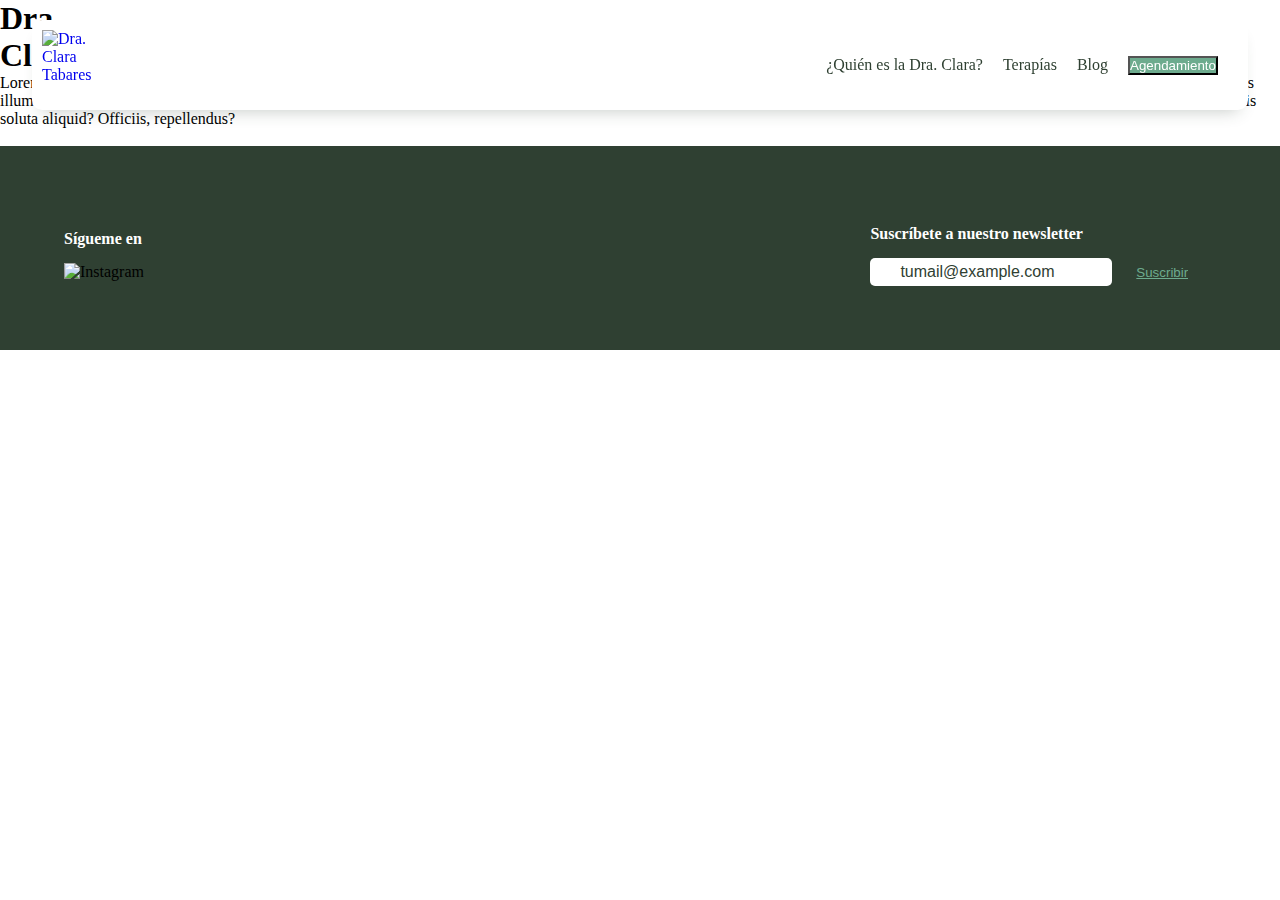
==== pages/bio.html @ 45ca8d67 "Versión con BS" ====
<!DOCTYPE html>
<html lang="es">

<head>
    <meta charset="UTF-8">
    <meta name="viewport" content="width=device-width, initial-scale=1.0">

    <!-- BS 4.6 inicia -->
    <link rel="stylesheet" href="https://cdn.jsdelivr.net/npm/bootstrap@4.6.2/dist/css/bootstrap.min.css"
        integrity="sha384-xOolHFLEh07PJGoPkLv1IbcEPTNtaed2xpHsD9ESMhqIYd0nLMwNLD69Npy4HI+N" crossorigin="anonymous">
    <!-- BS 4.6 fin -->

    <link rel="preconnect" href="https://fonts.googleapis.com">
    <link rel="preconnect" href="https://fonts.gstatic.com" crossorigin>
    <link
        href="https://fonts.googleapis.com/css2?family=Cormorant+Infant:ital,wght@0,300;0,400;0,500;0,600;0,700;1,300;1,500;1,600;1,700&display=swap"
        rel="stylesheet">

    <link rel="preconnect" href="https://fonts.googleapis.com">
    <link rel="preconnect" href="https://fonts.gstatic.com" crossorigin>
    <link
        href="https://fonts.googleapis.com/css2?family=Open+Sans:ital,wght@0,300;0,400;0,500;0,600;0,700;0,800;1,300;1,400;1,500;1,600;1,700;1,800&display=swap"
        rel="stylesheet">

    <link rel="stylesheet" href="../style.css">

    <link rel="stylesheet" href="../Styles/bio.css">


    <title>Dra. Clara Tabares</title>

</head>

<body>

    <div class="fondo">

        <!-- Header -->

        <header>
            <section class="contenedorNav">

                <div>
                    <a href="../index.html"><img src="../img/logoS.png" alt="Dra. Clara Tabares"></a>
                </div>


                <nav>
                    <ul>
                        <li><a href="../pages/bio.html">¿Quién es la Dra. Clara?</a></li>
                        <li><a href="../pages/terapias.html">Terapías</a></li>
                        <li><a href="../pages/blog.html">Blog</a></li>
                        <li><button type="button" class="btn btn-success btn-sm"><a href="#">Agendamiento</a></li>
                    </ul>
                </nav>
            </section>

        </header>

        <h1 class="namePage">Dra.<br />Clara Tabares</h1>


    </div>

    <!-- Main -->

    <main id="bio">

        <p>Lorem ipsum dolor sit amet consectetur adipisicing elit. Porro beatae expedita saepe consequuntur labore
            officia numquam quod doloribus quisquam vitae! Unde doloremque placeat laborum quos illum eum harum,
            minima
            molestias animi totam, nemo fuga eligendi, optio ratione culpa illo enim deserunt earum laboriosam vero.
            Sint fuga eius, hic ex, ea eaque ab eum, rerum possimus debitis soluta aliquid? Officiis, repellendus?
        </p>

        <div class="boxFloat">
            <img src="https://cdn.ethic.es/wp-content/uploads/2023/03/imagen.jpg" alt="">
        </div>


    </main>



    <!-- Footer -->

    <footer>
        <div id="redesSociales">
            <h4>Sígueme en</h4>
            <img src="../ico/instagram.svg" alt="Instagram">
        </div>
        <div class="newsletter">
            <form action="post">
                <h4>Suscríbete a nuestro newsletter</h4>
                <div>
                    <input class="email" type="email" placeholder="tumail@example.com">
                    <input class="botonNewsletter" type="submit" value="Suscribir">
                </div>
            </form>
        </div>
    </footer>

    <!-- BS 4.6 inicia -->
    <script src="https://cdn.jsdelivr.net/npm/jquery@3.5.1/dist/jquery.slim.min.js"
        integrity="sha384-DfXdz2htPH0lsSSs5nCTpuj/zy4C+OGpamoFVy38MVBnE+IbbVYUew+OrCXaRkfj"
        crossorigin="anonymous"></script>
    <script src="https://cdn.jsdelivr.net/npm/popper.js@1.16.1/dist/umd/popper.min.js"
        integrity="sha384-9/reFTGAW83EW2RDu2S0VKaIzap3H66lZH81PoYlFhbGU+6BZp6G7niu735Sk7lN"
        crossorigin="anonymous"></script>
    <script src="https://cdn.jsdelivr.net/npm/bootstrap@4.6.2/dist/js/bootstrap.min.js"
        integrity="sha384-+sLIOodYLS7CIrQpBjl+C7nPvqq+FbNUBDunl/OZv93DB7Ln/533i8e/mZXLi/P+"
        crossorigin="anonymous"></script>
    <!-- BS 4.6 fin -->

</body>

</html>
---- style.css ----
/* @import url('https://fonts.googleapis.com/css2?family=Cormorant+Infant:ital,wght@0,300;0,400;0,500;0,600;0,700;1,300;1,500;1,600;1,700&display=swap');

/* font-family: 'Cormorant Infant', serif; */


/* @import url('https://fonts.googleapis.com/css2?family=Open+Sans:ital,wght@0,300;0,400;0,500;0,600;0,700;0,800;1,300;1,400;1,500;1,600;1,700;1,800&display=swap');

/* font-family: 'Open Sans', sans-serif; */

/* 
@font-face {
    font-family: cormorant;
    src: url(fonts/cormorant/CormorantInfant-Bold.ttf);
    src: url(fonts/cormorant/CormorantInfant-Light.ttf);
    src: url(fonts/cormorant/CormorantInfant-Medium.ttf);
    src: url(fonts/cormorant/CormorantInfant-Regular.ttf);
    src: url(fonts/cormorant/CormorantInfant-SemiBold.ttf);
}

@font-face {
    font-family: opensans;
    src: url(fonts/Opensans/OpenSans-Bold.ttf);
    src: url(fonts/Opensans/OpenSans-ExtraBold.ttf);
    src: url(fonts/Opensans/OpenSans-Light.ttf);
    src: url(fonts/Opensans/OpenSans-Medium.ttf);
    src: url(fonts/Opensans/OpenSans-SemiBold.ttf);
    src: url(fonts/Opensans/OpenSans-Regular.ttf);
} */

/* Generales */
* {
    padding: 0;
    margin: 0;
    box-sizing: border-box;
}

body {
    background-image: url(img/background.jpg);
    background-size: contain;
    background-repeat: no-repeat;
}


/* .botones {
    width: 250px;
    height: auto;
    border-radius: 10px;
    padding: 15px;
    display: block;
    
    color: white;
    text-decoration: none;
    margin-top: 10%;
    text-align: center;
} */

button {
    background-color: #6DAB8E !important;
    text-decoration: none !important;
}

button:hover {
    background-color: #57846C !important;
}

button a {
    color: white !important;
}

button a:hover {
    color: white !important;
}

a,
a:hover {
    text-decoration: none;
}


/* Header */

header {
    /* background-color:red; */
    width: 100%;
    position: fixed;
    top: 20px;
    z-index: 2;

}

.contenedorNav {
    height: 10vh;
    width: 95%;
    margin: auto;

    padding: 10px;
    display: flex;
    justify-content: space-between;
    align-items: center;
    background-color: rgb(255, 255, 255, 1);
    box-shadow: 0 10px 16px -10px rgba(47, 64, 50, 0.3);
    border-radius: 10px;
}

header div {
    height: 100%;
    width: 45px;
    overflow: hidden;
    /* background-color: #2F4032; */
}

header div img {
    height: 100%;
}


nav {
    height: auto;
    font-size: 16px;
    /* background-color: yellow; */
}

nav ul {
    display: flex;
    align-items: center;
    margin: 0;
}

nav li {
    list-style: none;
    margin-right: 20px;
}

nav a {
    color: #2F4032;
}

nav a:hover {
    color: #57846C;
}

/* Footer */


footer {
    padding: 5%;
    background-color: #2F4032;
    height: auto;
    display: flex;
    justify-content: space-between;
}

#redesSociales {
    /* background: slateblue; */
    width: 10%;
    height: auto;
    align-self: center;
}

#redesSociales img {
    width: 20%;
}

.newsletter {
    /* background: slateblue; */
    width: 30%;
    display: flex;
    align-items: center;
}

form {
    width: 100%;
}

footer h4 {
    padding: 15px 0;
    color: white;
}

.email {
    background-color: white;
    color: #2F4032;
    border: none;
    height: auto;
    width: 70%;
    padding: 5px 0 5px 30px;
    border-radius: 5px;
    font-size: 16px;

}

.email::placeholder {
    color: #2F4032;
}

.botonNewsletter {
    background-color: transparent;
    border: none;
    margin-left: 20px;
    color: #6DAB8E;
    text-decoration: underline;
}


/* Media queries */

@media only screen and (max-width:530px) {
    /* Header */

    .contenedorNav {
        background-color: rgb(255, 255, 255);
        height: auto;
        width: auto;
        position: fixed;
        right: 20px;
    }

    header div {
        width: 40px;
        height: 40px;
    }

    nav {
        display: none;
    }

}

@media only screen and (min-width:531px) {
    header div {
        width: 40px;
        height: 100%;
    }
}

@media only screen and (min-width:1024px) {
    header div {
        width: 60px;
        height: 100%;
    }
}

@media only screen and (min-width:1440px) {
    header div {
        width: 70px;
        height: 100%;
    }
}
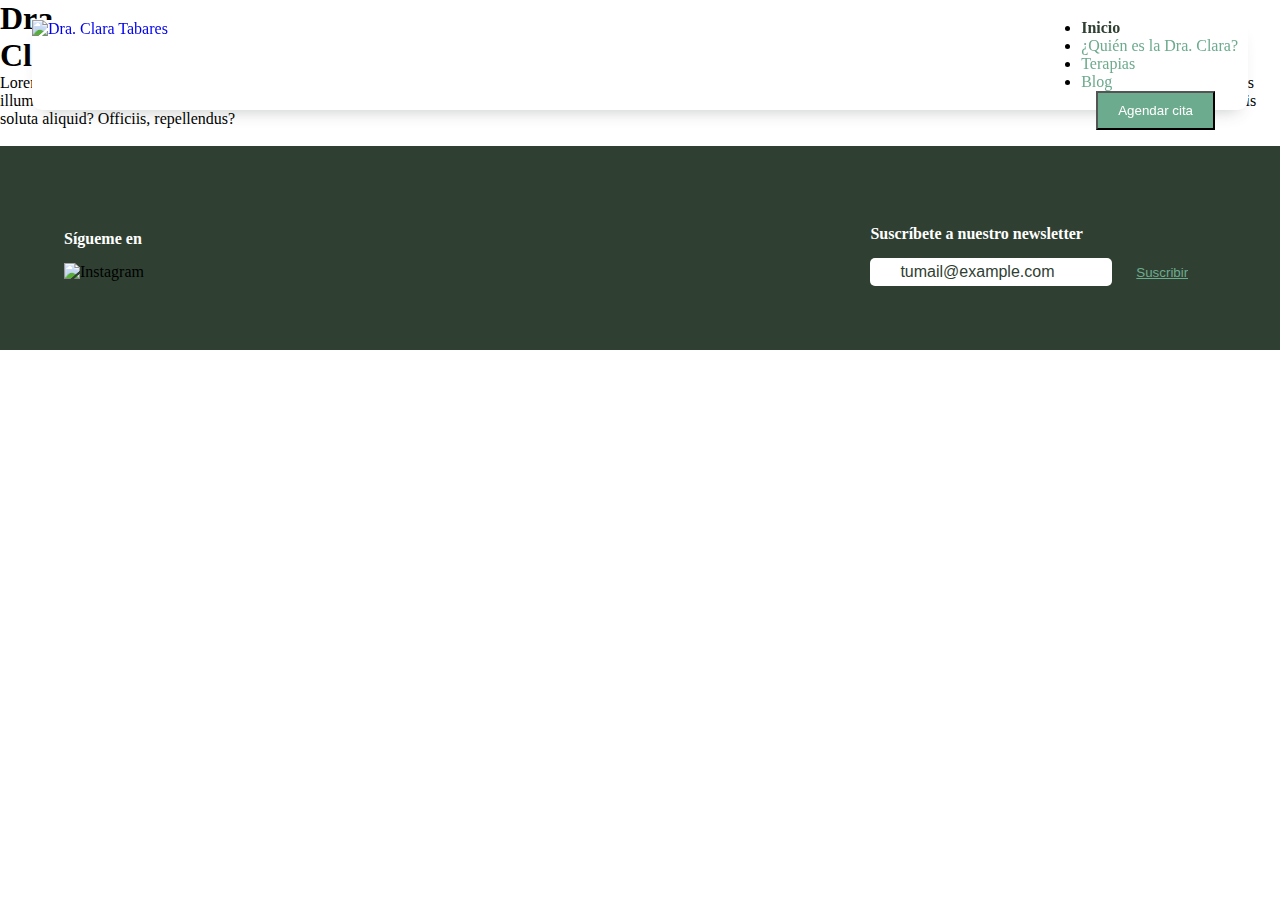
==== commit 89e8e177: "Menú responsivo BS implementado" ====
--- a/pages/bio.html
+++ b/pages/bio.html
@@ -9,6 +9,10 @@
     <link rel="stylesheet" href="https://cdn.jsdelivr.net/npm/bootstrap@4.6.2/dist/css/bootstrap.min.css"
         integrity="sha384-xOolHFLEh07PJGoPkLv1IbcEPTNtaed2xpHsD9ESMhqIYd0nLMwNLD69Npy4HI+N" crossorigin="anonymous">
     <!-- BS 4.6 fin -->
+
+    <!-- íconos de BS -->
+    <link rel="stylesheet" href="https://cdn.jsdelivr.net/npm/bootstrap-icons@1.11.1/font/bootstrap-icons.css">
+    <!-- Fin íconos de BS -->
 
     <link rel="preconnect" href="https://fonts.googleapis.com">
     <link rel="preconnect" href="https://fonts.gstatic.com" crossorigin>
@@ -24,7 +28,7 @@
 
     <link rel="stylesheet" href="../style.css">
 
-    <link rel="stylesheet" href="../Styles/bio.css">
+    <link rel="stylesheet" href="../styles/bio.css">
 
 
     <title>Dra. Clara Tabares</title>
@@ -38,10 +42,10 @@
         <!-- Header -->
 
         <header>
-            <section class="contenedorNav">
+            <!-- <section class="contenedorNav">
 
                 <div>
-                    <a href="../index.html"><img src="../img/logoS.png" alt="Dra. Clara Tabares"></a>
+                    <a href="../index.html"><img src="../img/isotipo.png" alt="Dra. Clara Tabares"></a>
                 </div>
 
 
@@ -52,8 +56,52 @@
                         <li><a href="../pages/blog.html">Blog</a></li>
                         <li><button type="button" class="btn btn-success btn-sm"><a href="#">Agendamiento</a></li>
                     </ul>
+                </nav> -->
+
+            <section class="contenedorNav">
+
+                <nav class="navBS navbar navbar-expand-lg navbar-light bg-light">
+                    <div class="logoMenu">
+                        <a class="navbar-brand" href="../index.html"><img src="../img/isotipo.png"
+                                alt="Dra. Clara Tabares"></a>
+
+                    </div>
+
+
+                    <div class="navbarColapsado">
+                        <button class="navbar-toggler" type="button" data-toggle="collapse"
+                            data-target="#navbarTogglerDemo02" aria-controls="navbarTogglerDemo02" aria-expanded="false"
+                            aria-label="Toggle navigation">
+
+                            <i class="bi bi-list"></i>
+                        </button>
+
+                        <div class="collapse navbar-collapse" id="navbarTogglerDemo02">
+                            <ul class="navbar-nav mr-auto mt-2 mt-lg-0">
+                                <li class="nav-item">
+                                    <a class="nav-link active" href="../index.html">Inicio</a>
+                                </li>
+                                <li class="nav-item">
+                                    <a class="nav-link" href="../pages/bio.html">¿Quién es la Dra. Clara?
+                                    </a>
+                                </li>
+                                <li class="nav-item">
+                                    <a class="nav-link" href="../pages/terapias.html">Terapias</a>
+                                </li>
+                                <li class="nav-item">
+                                    <a class="nav-link" href="../pages/blog.html">Blog</a>
+                                </li>
+                                <button type="button" class="btn btn-success btn-sm btnAgendarCitaMenu"><a
+                                        href="#">Agendar cita</a>
+                            </ul>
+                        </div>
+
+                    </div>
                 </nav>
+
             </section>
+
+
 
         </header>
 
--- a/style.css
+++ b/style.css
@@ -1,248 +1,188 @@
-/* @import url('https://fonts.googleapis.com/css2?family=Cormorant+Infant:ital,wght@0,300;0,400;0,500;0,600;0,700;1,300;1,500;1,600;1,700&display=swap');
-
-/* font-family: 'Cormorant Infant', serif; */
-
-
-/* @import url('https://fonts.googleapis.com/css2?family=Open+Sans:ital,wght@0,300;0,400;0,500;0,600;0,700;0,800;1,300;1,400;1,500;1,600;1,700;1,800&display=swap');
-
-/* font-family: 'Open Sans', sans-serif; */
-
-/* 
-@font-face {
-    font-family: cormorant;
-    src: url(fonts/cormorant/CormorantInfant-Bold.ttf);
-    src: url(fonts/cormorant/CormorantInfant-Light.ttf);
-    src: url(fonts/cormorant/CormorantInfant-Medium.ttf);
-    src: url(fonts/cormorant/CormorantInfant-Regular.ttf);
-    src: url(fonts/cormorant/CormorantInfant-SemiBold.ttf);
-}
-
-@font-face {
-    font-family: opensans;
-    src: url(fonts/Opensans/OpenSans-Bold.ttf);
-    src: url(fonts/Opensans/OpenSans-ExtraBold.ttf);
-    src: url(fonts/Opensans/OpenSans-Light.ttf);
-    src: url(fonts/Opensans/OpenSans-Medium.ttf);
-    src: url(fonts/Opensans/OpenSans-SemiBold.ttf);
-    src: url(fonts/Opensans/OpenSans-Regular.ttf);
-} */
-
-/* Generales */
 * {
-    padding: 0;
-    margin: 0;
-    box-sizing: border-box;
+  padding: 0;
+  margin: 0;
+  box-sizing: border-box;
 }
 
 body {
-    background-image: url(img/background.jpg);
-    background-size: contain;
-    background-repeat: no-repeat;
+  background-image: url(img/background.jpg);
+  background-size: contain;
+  background-repeat: no-repeat;
 }
 
-
-/* .botones {
-    width: 250px;
-    height: auto;
-    border-radius: 10px;
-    padding: 15px;
-    display: block;
-    
-    color: white;
-    text-decoration: none;
-    margin-top: 10%;
-    text-align: center;
-} */
-
 button {
-    background-color: #6DAB8E !important;
-    text-decoration: none !important;
+  background-color: #6DAB8E !important;
+  text-decoration: none !important;
+}
+button:hover {
+  background-color: #57846C !important;
+}
+button a {
+  color: white !important;
 }
 
-button:hover {
-    background-color: #57846C !important;
+a {
+  text-decoration: none;
+}
+a:hover {
+  text-decoration: none;
 }
 
-button a {
-    color: white !important;
+header {
+  width: 100%;
+  position: fixed;
+  top: 20px;
+  z-index: 2;
+}
+header .contenedorNav {
+  height: 10vh;
+  width: 95%;
+  margin: auto;
+  background-color: white;
+  box-shadow: 0 10px 16px -10px rgba(47, 64, 50, 0.3);
+  border-radius: 10px;
+}
+header .contenedorNav .navBS {
+  background-color: transparent !important;
+  display: flex !important;
+  align-items: center !important;
+  justify-content: space-between !important;
+  height: 100%;
+}
+header .contenedorNav .navBS div.navbarColapsado button.navbar-toggler {
+  background-color: transparent !important;
+  border: none;
+}
+header .contenedorNav .navBS div.navbarColapsado button.navbar-toggler i {
+  color: white;
+}
+header .contenedorNav .navBS .logoMenu {
+  height: 100%;
+}
+header .contenedorNav .navBS .logoMenu a {
+  padding: 0;
+  margin: 0;
+  height: 100%;
+}
+header .contenedorNav .navBS .logoMenu img {
+  height: 100%;
+  width: 100%;
+}
+header .contenedorNav .navBS li {
+  margin: 0 10px;
+}
+header .contenedorNav .navBS li a {
+  color: #6DAB8E !important;
+}
+header .contenedorNav .navBS li a:hover {
+  color: #57846C !important;
+}
+header .contenedorNav .navBS li .active {
+  font-weight: 800;
+  color: #2F4032 !important;
+}
+header .contenedorNav .navBS .btnAgendarCitaMenu {
+  margin-left: 25px;
+  padding: 10px 20px;
 }
 
-button a:hover {
-    color: white !important;
+footer {
+  padding: 5%;
+  background-color: #2F4032;
+  height: auto;
+  display: flex;
+  justify-content: space-between;
+}
+footer h4 {
+  padding: 15px 0;
+  color: white;
+}
+footer #redesSociales {
+  width: 10%;
+  height: auto;
+  align-self: center;
+}
+footer #redesSociales img {
+  width: 20%;
+}
+footer .newsletter {
+  width: 30%;
+  display: flex;
+  align-items: center;
+}
+footer .newsletter form {
+  width: 100%;
+}
+footer .newsletter form .email {
+  background-color: white;
+  color: #2F4032;
+  border: none;
+  height: auto;
+  width: 70%;
+  padding: 5px 0 5px 30px;
+  border-radius: 5px;
+  font-size: 16px;
+}
+footer .newsletter form .email::-moz-placeholder {
+  color: #2F4032;
+}
+footer .newsletter form .email::placeholder {
+  color: #2F4032;
+}
+footer .newsletter form .botonNewsletter {
+  background-color: transparent;
+  border: none;
+  margin-left: 20px;
+  color: #6DAB8E;
+  text-decoration: underline;
 }
 
-a,
-a:hover {
-    text-decoration: none;
-}
-
-
-/* Header */
-
-header {
-    /* background-color:red; */
-    width: 100%;
+@media only screen and (max-width: 991px) {
+  header {
+    height: auto;
+  }
+  header .contenedorNav {
+    width: -moz-fit-content;
+    width: fit-content;
+    height: auto;
+    margin: 0;
     position: fixed;
-    top: 20px;
-    z-index: 2;
-
-}
-
-.contenedorNav {
-    height: 10vh;
-    width: 95%;
-    margin: auto;
-
-    padding: 10px;
+    right: 20px;
+    background-color: #6DAB8E !important;
+  }
+  header .contenedorNav .navBS {
+    padding: 0;
+    justify-content: end;
+  }
+  header .contenedorNav .navBS .logoMenu {
+    display: none;
+  }
+  header .contenedorNav .navBS .navbarColapsado {
     display: flex;
-    justify-content: space-between;
-    align-items: center;
-    background-color: rgb(255, 255, 255, 1);
-    box-shadow: 0 10px 16px -10px rgba(47, 64, 50, 0.3);
-    border-radius: 10px;
-}
-
-header div {
-    height: 100%;
-    width: 45px;
-    overflow: hidden;
-    /* background-color: #2F4032; */
-}
-
-header div img {
-    height: 100%;
-}
-
-
-nav {
-    height: auto;
-    font-size: 16px;
-    /* background-color: yellow; */
-}
-
-nav ul {
-    display: flex;
-    align-items: center;
-    margin: 0;
-}
-
-nav li {
-    list-style: none;
-    margin-right: 20px;
-}
-
-nav a {
-    color: #2F4032;
-}
-
-nav a:hover {
-    color: #57846C;
-}
-
-/* Footer */
-
-
-footer {
-    padding: 5%;
-    background-color: #2F4032;
-    height: auto;
-    display: flex;
-    justify-content: space-between;
-}
-
-#redesSociales {
-    /* background: slateblue; */
-    width: 10%;
-    height: auto;
-    align-self: center;
-}
-
-#redesSociales img {
-    width: 20%;
-}
-
-.newsletter {
-    /* background: slateblue; */
-    width: 30%;
-    display: flex;
-    align-items: center;
-}
-
-form {
-    width: 100%;
-}
-
-footer h4 {
-    padding: 15px 0;
-    color: white;
-}
-
-.email {
-    background-color: white;
-    color: #2F4032;
-    border: none;
-    height: auto;
-    width: 70%;
-    padding: 5px 0 5px 30px;
-    border-radius: 5px;
-    font-size: 16px;
-
-}
-
-.email::placeholder {
-    color: #2F4032;
-}
-
-.botonNewsletter {
-    background-color: transparent;
-    border: none;
-    margin-left: 20px;
-    color: #6DAB8E;
-    text-decoration: underline;
-}
-
-
-/* Media queries */
-
-@media only screen and (max-width:530px) {
-    /* Header */
-
-    .contenedorNav {
-        background-color: rgb(255, 255, 255);
-        height: auto;
-        width: auto;
-        position: fixed;
-        right: 20px;
-    }
-
-    header div {
-        width: 40px;
-        height: 40px;
-    }
-
-    nav {
-        display: none;
-    }
-
-}
-
-@media only screen and (min-width:531px) {
-    header div {
-        width: 40px;
-        height: 100%;
-    }
-}
-
-@media only screen and (min-width:1024px) {
-    header div {
-        width: 60px;
-        height: 100%;
-    }
-}
-
-@media only screen and (min-width:1440px) {
-    header div {
-        width: 70px;
-        height: 100%;
-    }
-}+    flex-direction: column;
+    align-items: end;
+  }
+  header .contenedorNav .navBS .navbarColapsado i {
+    font-size: xx-large;
+    text-align: end;
+  }
+  header .contenedorNav .navBS .navbarColapsado div ul {
+    text-align: right;
+    padding: 5px 20px 10px 20px;
+  }
+  header .contenedorNav .navBS .navbarColapsado div ul li a {
+    color: white !important;
+  }
+  header .contenedorNav .navBS .navbarColapsado div ul li .active {
+    font-weight: 800;
+    color: white !important;
+  }
+  header .contenedorNav .navBS .navbarColapsado div ul .btnAgendarCitaMenu {
+    background-color: white !important;
+    margin: 10px 0;
+    padding: 10px 0;
+  }
+  header .contenedorNav .navBS .navbarColapsado div ul .btnAgendarCitaMenu a {
+    color: #57846C !important;
+  }
+}/*# sourceMappingURL=style.css.map */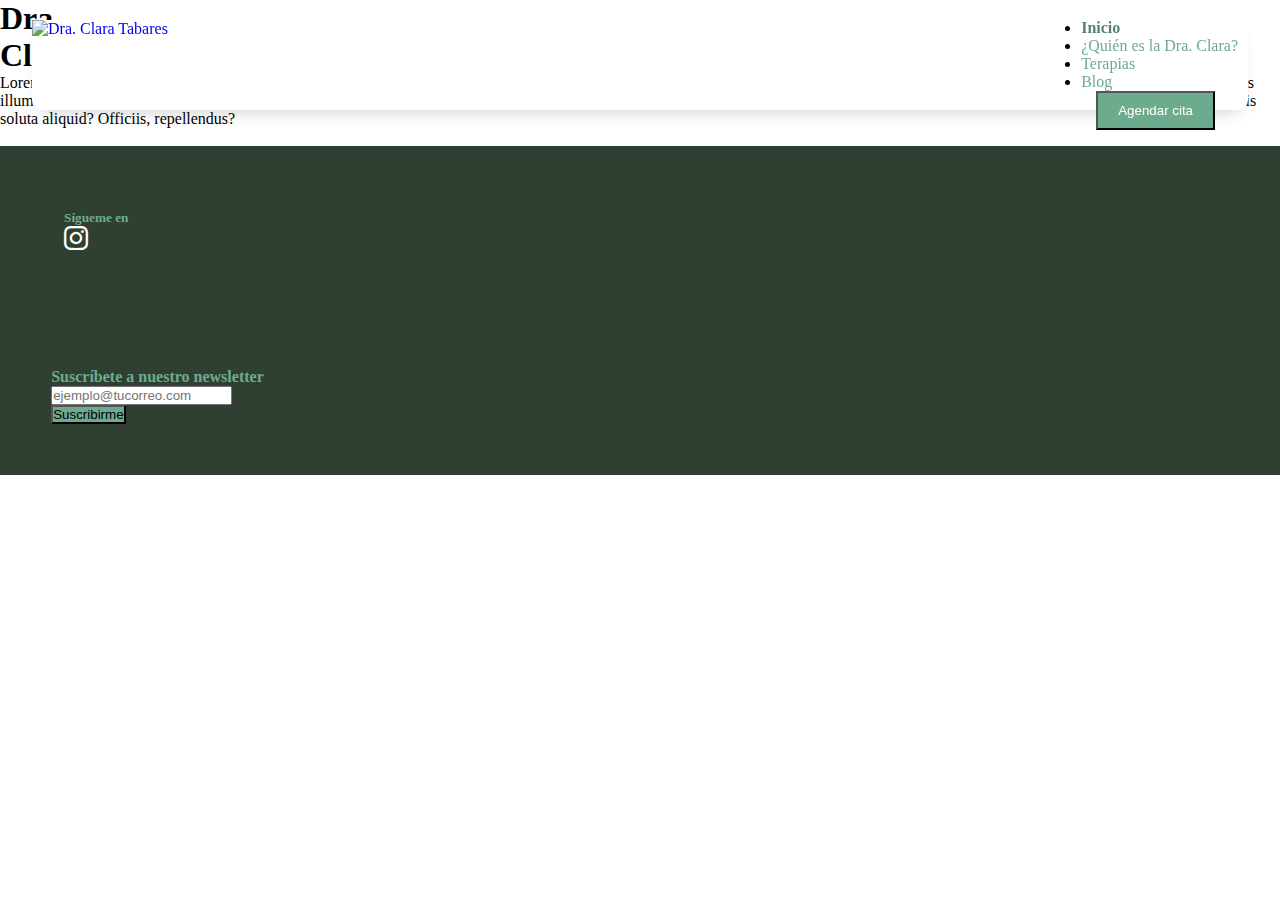
==== commit 688a7cbb: "Home optimizado" ====
--- a/pages/bio.html
+++ b/pages/bio.html
@@ -133,18 +133,28 @@
     <!-- Footer -->
 
     <footer>
-        <div id="redesSociales">
-            <h4>Sígueme en</h4>
-            <img src="../ico/instagram.svg" alt="Instagram">
-        </div>
-        <div class="newsletter">
-            <form action="post">
-                <h4>Suscríbete a nuestro newsletter</h4>
-                <div>
-                    <input class="email" type="email" placeholder="tumail@example.com">
-                    <input class="botonNewsletter" type="submit" value="Suscribir">
+
+        <div class="contenedorFooter container-fluid">
+            <div class="row">
+                <div class="rrss col-6">
+                    <h5>Sígueme en</h5>
+                    <a href="https://www.instagram.com/draclaratabares/" target="_blank">
+                        <i class="bi bi-instagram"></i></a>
                 </div>
-            </form>
+
+                <div class="news col-6">
+                    <h4>Suscríbete a nuestro newsletter</h4>
+                    <form action="post">
+                    <div class="input-group mb-3">
+                        <input type="email" class="form-control" placeholder="ejemplo@tucorreo.com"
+                            aria-label="Recipient's username" aria-describedby="button-addon2">
+                        <div class="input-group-append">
+                            <button class="btn btn-outline-secondary" type="button" id="button-addon2">Suscribirme</button>
+                        </div>
+                    </div>
+                    </form>
+                </div>
+            </div>
         </div>
     </footer>
 
--- a/style.css
+++ b/style.css
@@ -22,10 +22,18 @@
 }
 
 a {
-  text-decoration: none;
+  text-decoration: none !important;
 }
 a:hover {
-  text-decoration: none;
+  text-decoration: none !important;
+}
+
+.botones {
+  width: 200px !important;
+}
+
+span {
+  font-weight: 900;
 }
 
 header {
@@ -79,62 +87,34 @@
 }
 header .contenedorNav .navBS li .active {
   font-weight: 800;
-  color: #2F4032 !important;
+  color: #57846C !important;
 }
 header .contenedorNav .navBS .btnAgendarCitaMenu {
   margin-left: 25px;
   padding: 10px 20px;
 }
 
-footer {
+.contenedorFooter {
+  background-color: #2F4032 !important;
+}
+.contenedorFooter .rrss {
   padding: 5%;
-  background-color: #2F4032;
-  height: auto;
+}
+.contenedorFooter .rrss h5 {
+  color: #6DAB8E;
+}
+.contenedorFooter .rrss i {
+  color: white;
+  font-size: x-large;
+}
+.contenedorFooter .news {
+  padding: 4%;
   display: flex;
+  flex-direction: column;
   justify-content: space-between;
 }
-footer h4 {
-  padding: 15px 0;
-  color: white;
-}
-footer #redesSociales {
-  width: 10%;
-  height: auto;
-  align-self: center;
-}
-footer #redesSociales img {
-  width: 20%;
-}
-footer .newsletter {
-  width: 30%;
-  display: flex;
-  align-items: center;
-}
-footer .newsletter form {
-  width: 100%;
-}
-footer .newsletter form .email {
-  background-color: white;
-  color: #2F4032;
-  border: none;
-  height: auto;
-  width: 70%;
-  padding: 5px 0 5px 30px;
-  border-radius: 5px;
-  font-size: 16px;
-}
-footer .newsletter form .email::-moz-placeholder {
-  color: #2F4032;
-}
-footer .newsletter form .email::placeholder {
-  color: #2F4032;
-}
-footer .newsletter form .botonNewsletter {
-  background-color: transparent;
-  border: none;
-  margin-left: 20px;
+.contenedorFooter .news h4 {
   color: #6DAB8E;
-  text-decoration: underline;
 }
 
 @media only screen and (max-width: 991px) {
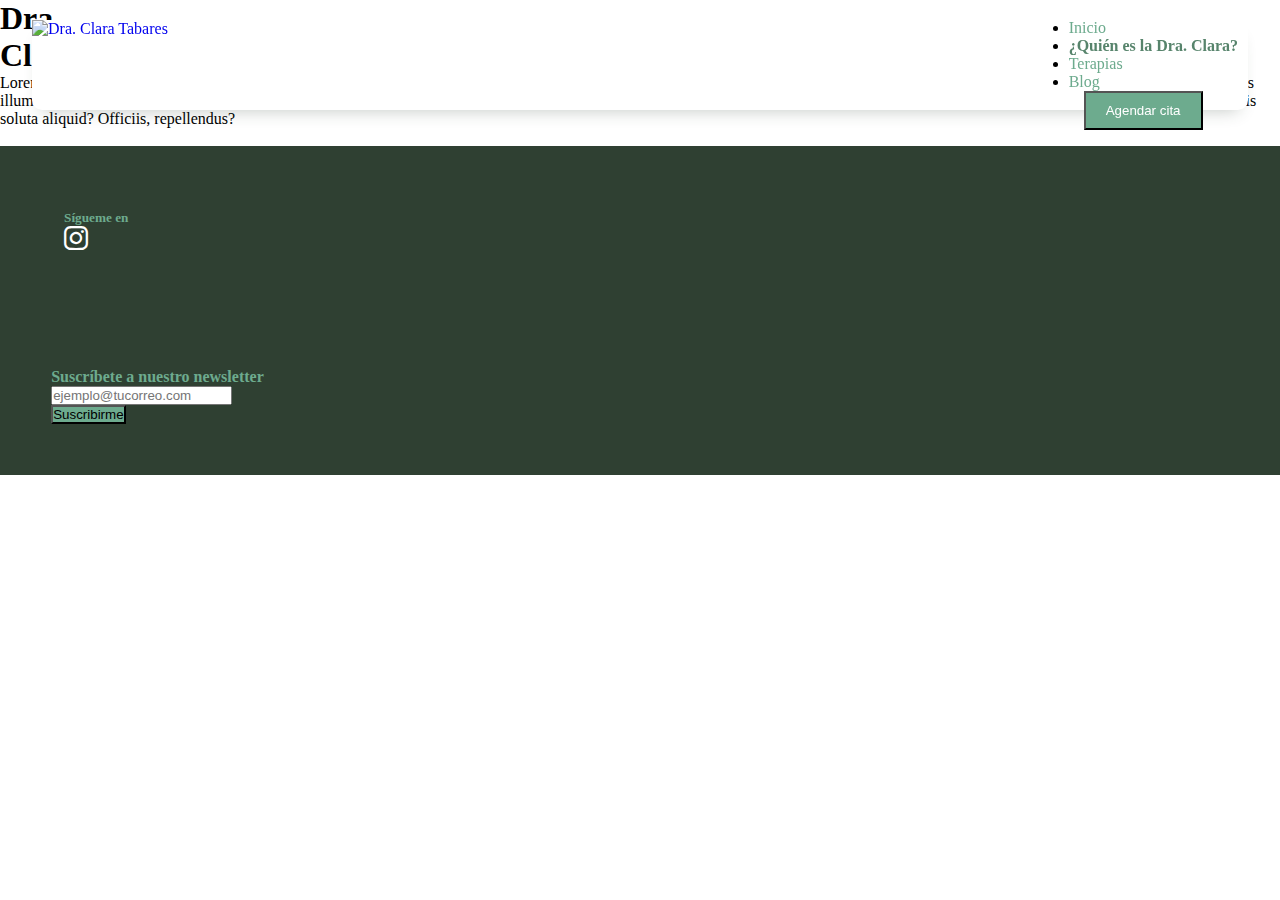
==== commit 39e6dec5: "ajustes bio" ====
--- a/pages/bio.html
+++ b/pages/bio.html
@@ -1,9 +1,14 @@
 <!DOCTYPE html>
+
 <html lang="es">
 
 <head>
     <meta charset="UTF-8">
     <meta name="viewport" content="width=device-width, initial-scale=1.0">
+
+    <meta name="description" content="Descubre la Medicina Alternativa y la Farmacología Vegetal: Terapias naturales, plantas medicinales y enfoques holísticos para una salud y bienestar equilibrados. ¡Encuentra tu camino hacia una vida más saludable de manera natural!">
+
+    <meta name="keywords" content="Medicina alternativa, terapias naturales, salud holística, herbología, acupuntura, aromaterapia, meditación, yoga, plantas medicinales, fitoterapia, remedios naturales, bienestar integral, terapias complementarias, terapias alternativas, tratamiento natural, medicina tradicional, curación natural, cuidado holístico">
 
     <!-- BS 4.6 inicia -->
     <link rel="stylesheet" href="https://cdn.jsdelivr.net/npm/bootstrap@4.6.2/dist/css/bootstrap.min.css"
@@ -28,7 +33,7 @@
 
     <link rel="stylesheet" href="../style.css">
 
-    <link rel="stylesheet" href="../styles/bio.css">
+    <link rel="stylesheet" href="../style/bio.css">
 
 
     <title>Dra. Clara Tabares</title>
@@ -79,10 +84,10 @@
                         <div class="collapse navbar-collapse" id="navbarTogglerDemo02">
                             <ul class="navbar-nav mr-auto mt-2 mt-lg-0">
                                 <li class="nav-item">
-                                    <a class="nav-link active" href="../index.html">Inicio</a>
+                                    <a class="nav-link" href="../index.html">Inicio</a>
                                 </li>
                                 <li class="nav-item">
-                                    <a class="nav-link" href="../pages/bio.html">¿Quién es la Dra. Clara?
+                                    <a class="nav-link active" href="../pages/bio.html">¿Quién es la Dra. Clara?
                                     </a>
                                 </li>
                                 <li class="nav-item">
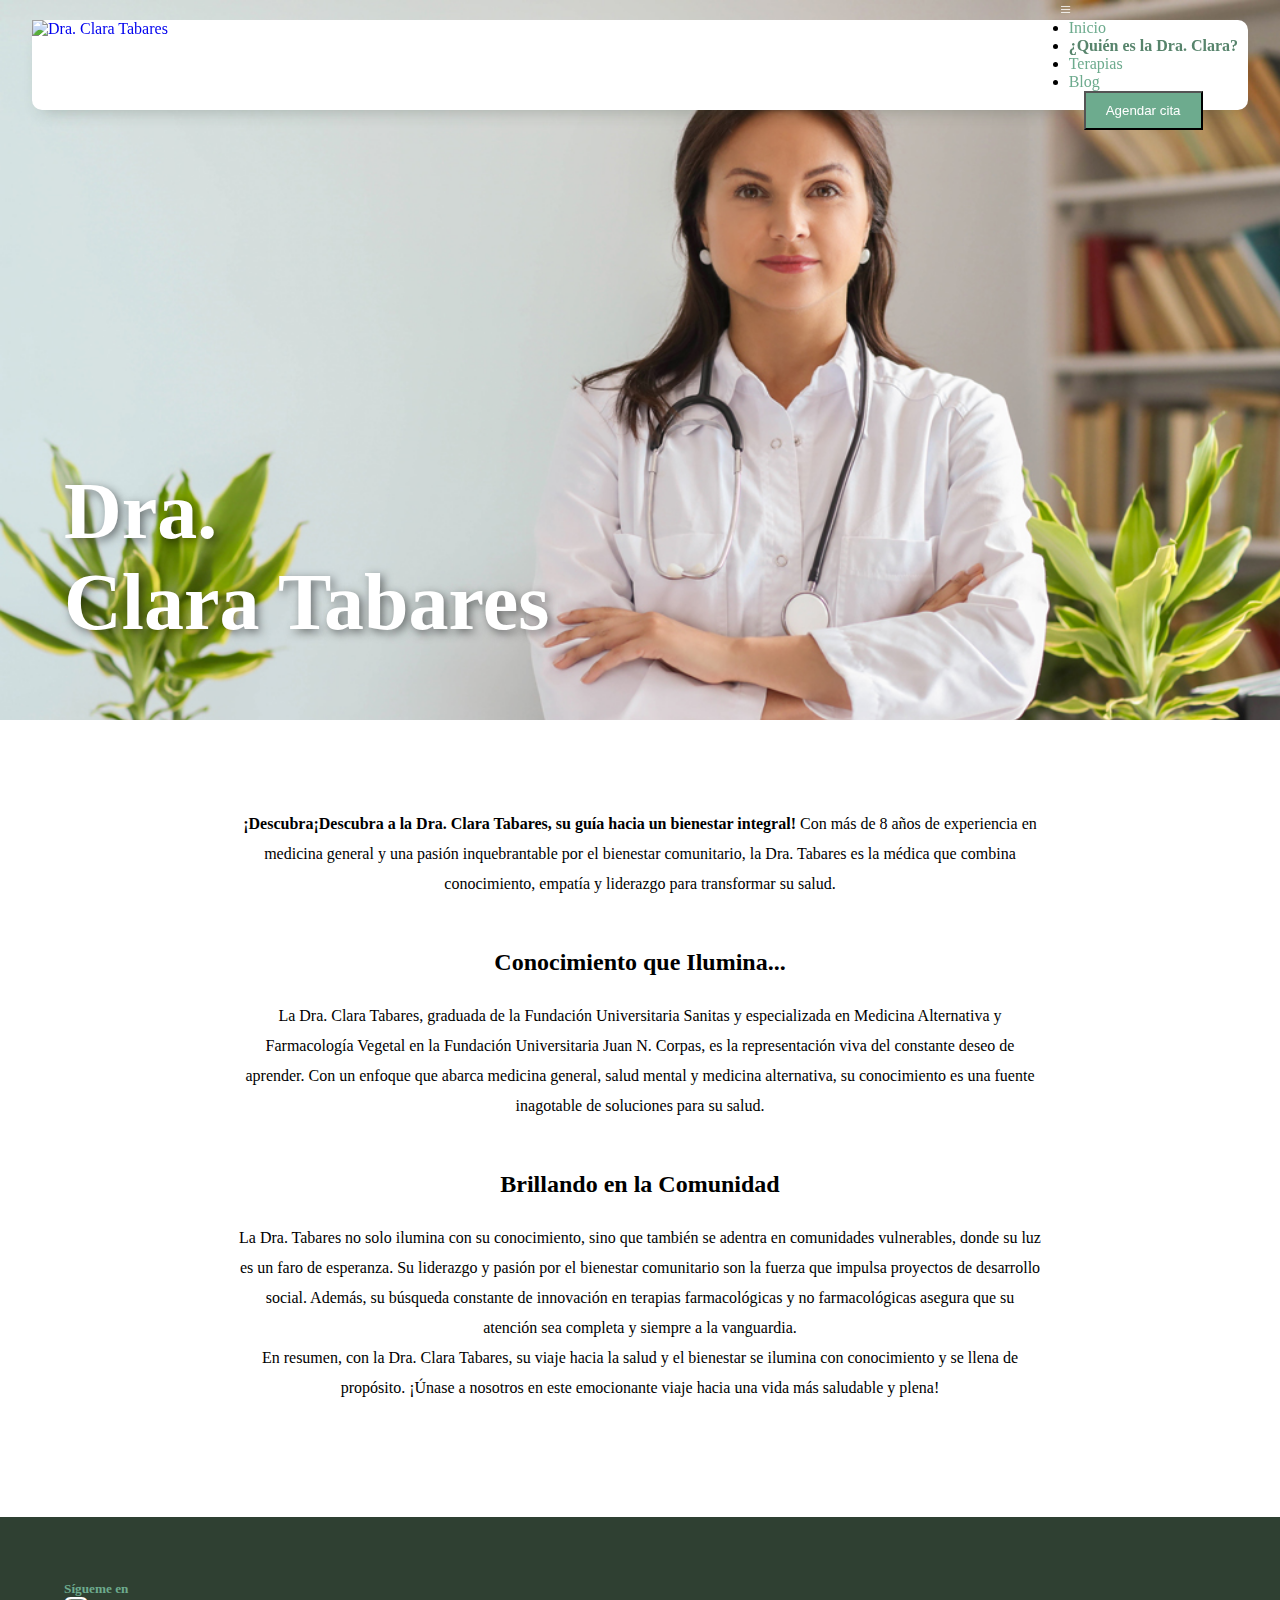
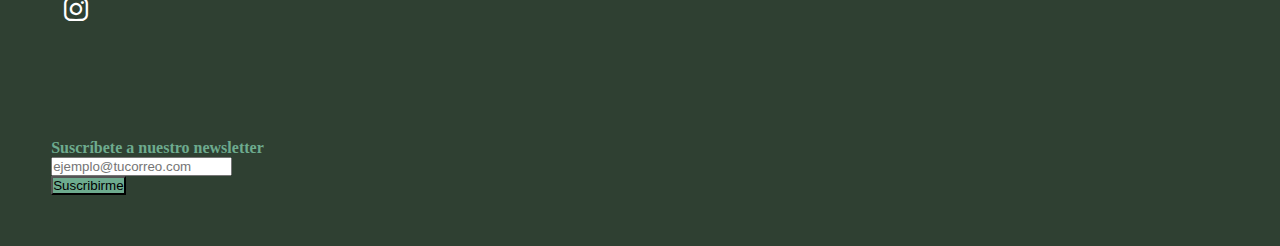
==== commit c85b4048: "Sitio web responsivo" ====
--- a/pages/bio.html
+++ b/pages/bio.html
@@ -6,9 +6,13 @@
     <meta charset="UTF-8">
     <meta name="viewport" content="width=device-width, initial-scale=1.0">
 
-    <meta name="description" content="Descubre la Medicina Alternativa y la Farmacología Vegetal: Terapias naturales, plantas medicinales y enfoques holísticos para una salud y bienestar equilibrados. ¡Encuentra tu camino hacia una vida más saludable de manera natural!">
+    <meta name="description"
+        content="Descubre la Medicina Alternativa y la Farmacología Vegetal: Terapias naturales, plantas medicinales y enfoques holísticos para una salud y bienestar equilibrados. ¡Encuentra tu camino hacia una vida más saludable de manera natural!">
 
-    <meta name="keywords" content="Medicina alternativa, terapias naturales, salud holística, herbología, acupuntura, aromaterapia, meditación, yoga, plantas medicinales, fitoterapia, remedios naturales, bienestar integral, terapias complementarias, terapias alternativas, tratamiento natural, medicina tradicional, curación natural, cuidado holístico">
+    <meta name="keywords"
+        content="Medicina alternativa, terapias naturales, salud holística, herbología, acupuntura, aromaterapia, meditación, yoga, plantas medicinales, fitoterapia, remedios naturales, bienestar integral, terapias complementarias, terapias alternativas, tratamiento natural, medicina tradicional, curación natural, cuidado holístico">
+
+    <link rel="shortcut icon" href="../ico/isotipo.ico" type="image/x-icon">
 
     <!-- BS 4.6 inicia -->
     <link rel="stylesheet" href="https://cdn.jsdelivr.net/npm/bootstrap@4.6.2/dist/css/bootstrap.min.css"
@@ -47,21 +51,6 @@
         <!-- Header -->
 
         <header>
-            <!-- <section class="contenedorNav">
-
-                <div>
-                    <a href="../index.html"><img src="../img/isotipo.png" alt="Dra. Clara Tabares"></a>
-                </div>
-
-
-                <nav>
-                    <ul>
-                        <li><a href="../pages/bio.html">¿Quién es la Dra. Clara?</a></li>
-                        <li><a href="../pages/terapias.html">Terapías</a></li>
-                        <li><a href="../pages/blog.html">Blog</a></li>
-                        <li><button type="button" class="btn btn-success btn-sm"><a href="#">Agendamiento</a></li>
-                    </ul>
-                </nav> -->
 
             <section class="contenedorNav">
 
@@ -119,16 +108,33 @@
 
     <main id="bio">
 
-        <p>Lorem ipsum dolor sit amet consectetur adipisicing elit. Porro beatae expedita saepe consequuntur labore
-            officia numquam quod doloribus quisquam vitae! Unde doloremque placeat laborum quos illum eum harum,
-            minima
-            molestias animi totam, nemo fuga eligendi, optio ratione culpa illo enim deserunt earum laboriosam vero.
-            Sint fuga eius, hic ex, ea eaque ab eum, rerum possimus debitis soluta aliquid? Officiis, repellendus?
+        <p><span>¡Descubra¡Descubra a la Dra. Clara Tabares, su guía hacia un bienestar integral!</span> Con más de 8
+            años de experiencia en medicina general y una pasión inquebrantable por el bienestar comunitario, la Dra.
+            Tabares es la médica que combina conocimiento, empatía y liderazgo para transformar su salud.</p>
+
+        <h2>Conocimiento que Ilumina...</h2>
+
+        <p> La Dra. Clara Tabares, graduada de la Fundación Universitaria Sanitas y especializada en Medicina
+            Alternativa y Farmacología Vegetal en la Fundación Universitaria Juan N. Corpas, es la representación viva
+            del constante deseo de aprender. Con un enfoque que abarca medicina general, salud mental y medicina
+            alternativa, su conocimiento es una fuente inagotable de soluciones para su salud.</p>
+
+        <h2>Brillando en la Comunidad</h2>
+
+        <p>La Dra. Tabares no solo ilumina con su conocimiento, sino que también se adentra en comunidades vulnerables,
+            donde su luz es un faro de esperanza. Su liderazgo y pasión por el bienestar comunitario son la fuerza que
+            impulsa proyectos de desarrollo social. Además, su búsqueda constante de innovación en terapias
+            farmacológicas y
+            no farmacológicas asegura que su atención sea completa y siempre a la vanguardia.
+            <br />
+            En resumen, con la Dra. Clara Tabares, su viaje hacia la salud y el bienestar se ilumina con conocimiento y
+            se
+            llena de propósito. ¡Únase a nosotros en este emocionante viaje hacia una vida más saludable y plena!
         </p>
 
-        <div class="boxFloat">
+        <!-- <div class="boxFloat">
             <img src="https://cdn.ethic.es/wp-content/uploads/2023/03/imagen.jpg" alt="">
-        </div>
+        </div> -->
 
 
     </main>
@@ -150,13 +156,14 @@
                 <div class="news col-6">
                     <h4>Suscríbete a nuestro newsletter</h4>
                     <form action="post">
-                    <div class="input-group mb-3">
-                        <input type="email" class="form-control" placeholder="ejemplo@tucorreo.com"
-                            aria-label="Recipient's username" aria-describedby="button-addon2">
-                        <div class="input-group-append">
-                            <button class="btn btn-outline-secondary" type="button" id="button-addon2">Suscribirme</button>
+                        <div class="input-group mb-3">
+                            <input type="email" class="form-control" placeholder="ejemplo@tucorreo.com"
+                                aria-label="Recipient's username" aria-describedby="button-addon2">
+                            <div class="input-group-append">
+                                <button class="btn btn-outline-secondary" type="button"
+                                    id="button-addon2">Suscribirme</button>
+                            </div>
                         </div>
-                    </div>
                     </form>
                 </div>
             </div>
--- a/style/bio.css
+++ b/style/bio.css
@@ -0,0 +1,50 @@
+body {
+  background-image: none;
+}
+
+.fondo {
+  background-image: url(../img/bio_Clara_Tabares.jpg);
+  background-size: cover;
+  background-repeat: no-repeat;
+  background-position: top;
+  height: 80vh;
+  position: relative;
+}
+.fondo .namePage {
+  font-size: 80px;
+  color: white;
+  text-shadow: 3px 3px 10px rgba(0, 0, 0, 0.5);
+  position: absolute;
+  bottom: 10%;
+  left: 5%;
+}
+
+#bio {
+  height: auto;
+  padding: 5%;
+  text-align: center;
+}
+#bio p {
+  width: 60%;
+  margin: 25px auto 50px;
+  line-height: 30px;
+}
+
+@media only screen and (min-width: 1025px) {
+  #bio p {
+    width: 70%;
+  }
+}
+@media only screen and (min-width: 427px) and (max-width: 768px) {
+  #bio p {
+    width: 80%;
+  }
+}
+@media only screen and (max-width: 426px) {
+  .fondo {
+    height: 50vh;
+  }
+  #bio p {
+    width: 90%;
+  }
+}/*# sourceMappingURL=bio.css.map */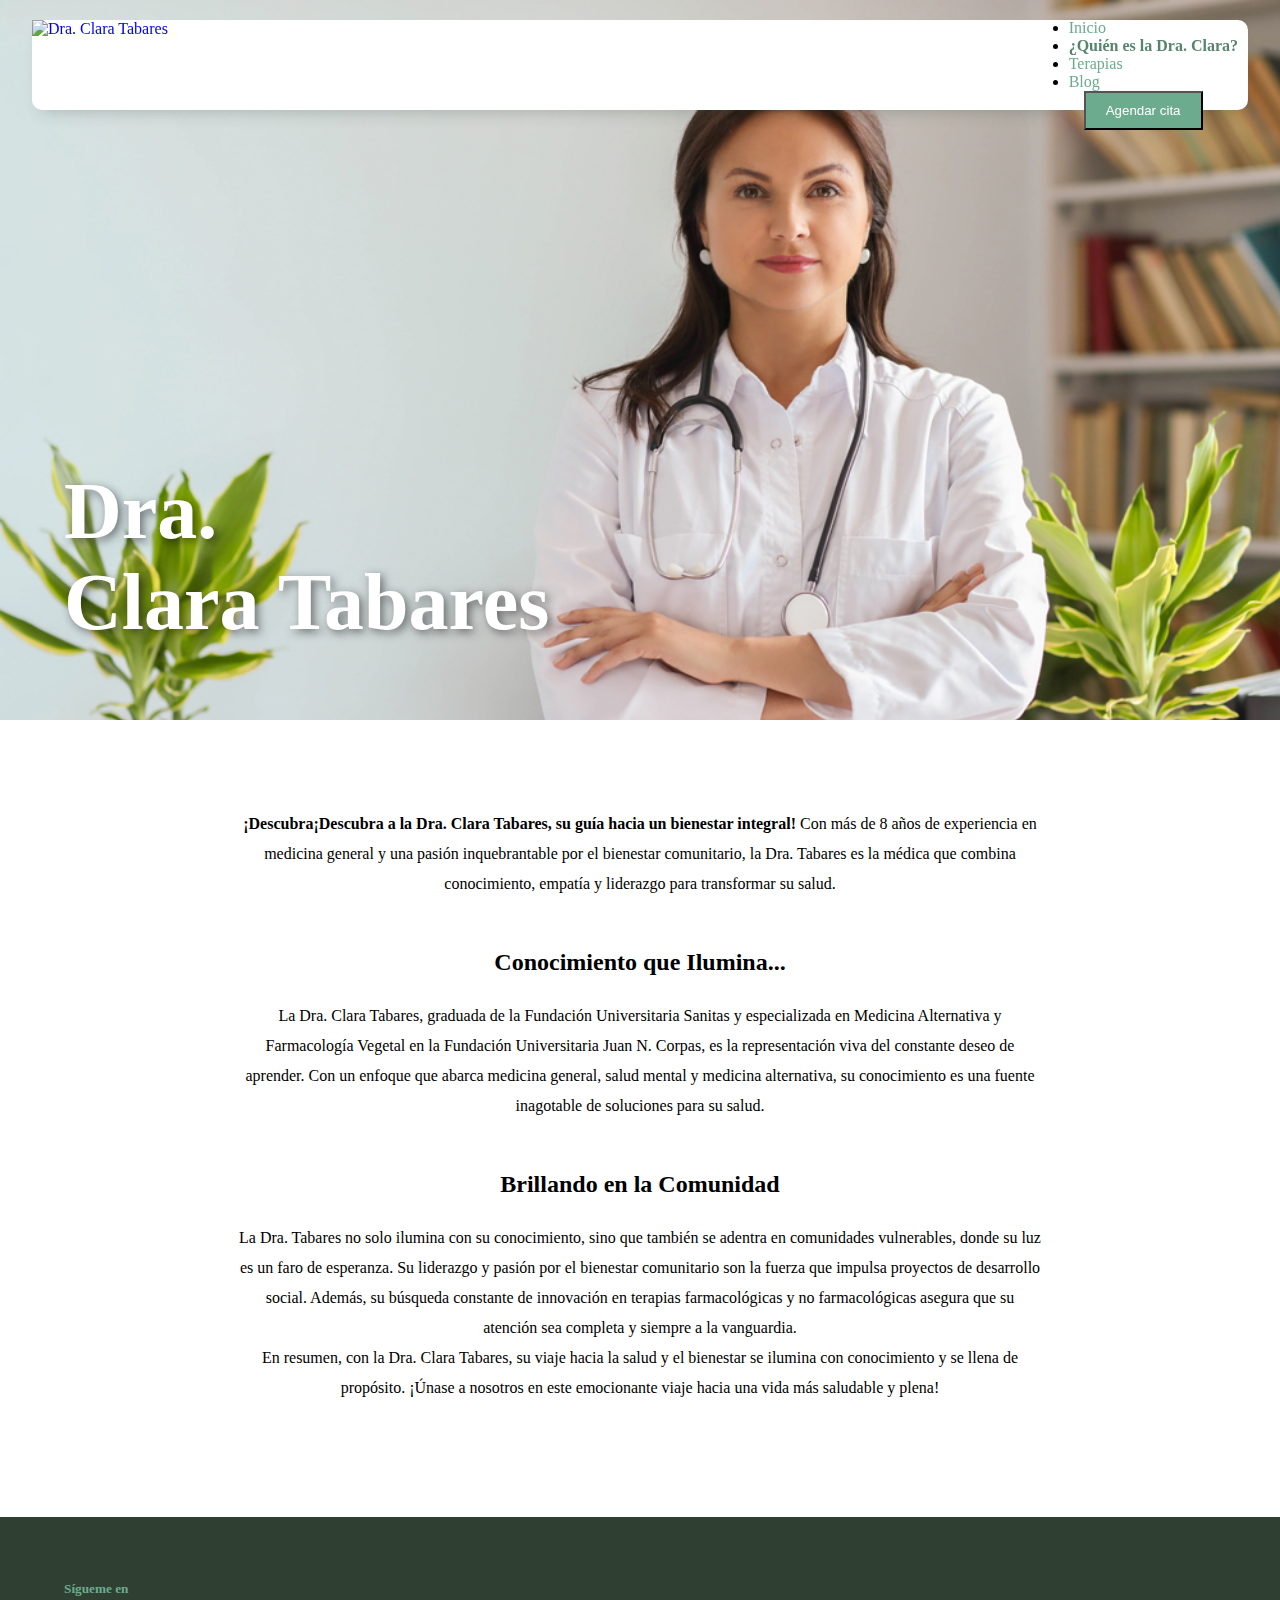
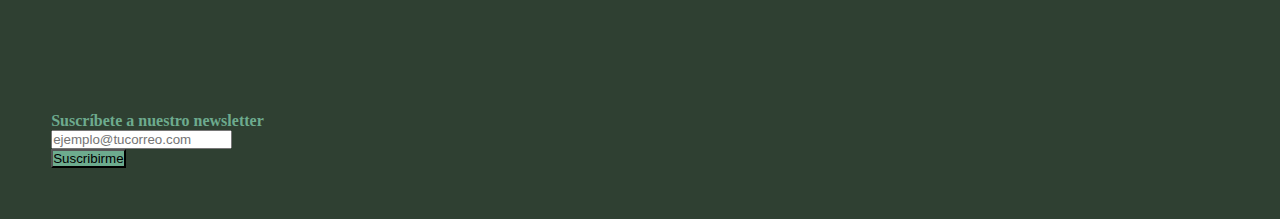
==== commit 6079462e: "Animaciones implementadas" ====
--- a/pages/bio.html
+++ b/pages/bio.html
@@ -14,26 +14,17 @@
 
     <link rel="shortcut icon" href="../ico/isotipo.ico" type="image/x-icon">
 
-    <!-- BS 4.6 inicia -->
-    <link rel="stylesheet" href="https://cdn.jsdelivr.net/npm/bootstrap@4.6.2/dist/css/bootstrap.min.css"
-        integrity="sha384-xOolHFLEh07PJGoPkLv1IbcEPTNtaed2xpHsD9ESMhqIYd0nLMwNLD69Npy4HI+N" crossorigin="anonymous">
-    <!-- BS 4.6 fin -->
+    <!-- AOS animation -->
+    <link href="https://unpkg.com/aos@2.3.1/dist/aos.css" rel="stylesheet">
+    <!-- Fin AOS animation -->
 
-    <!-- íconos de BS -->
-    <link rel="stylesheet" href="https://cdn.jsdelivr.net/npm/bootstrap-icons@1.11.1/font/bootstrap-icons.css">
-    <!-- Fin íconos de BS -->
-
+    <!-- Fuente Cormorant y Open sans inicio -->
     <link rel="preconnect" href="https://fonts.googleapis.com">
     <link rel="preconnect" href="https://fonts.gstatic.com" crossorigin>
     <link
-        href="https://fonts.googleapis.com/css2?family=Cormorant+Infant:ital,wght@0,300;0,400;0,500;0,600;0,700;1,300;1,500;1,600;1,700&display=swap"
+        href="https://fonts.googleapis.com/css2?family=Cormorant+Infant:ital,wght@0,300;0,400;0,500;0,600;0,700;1,300;1,400;1,500;1,600;1,700&family=Open+Sans:ital,wght@0,300;0,400;0,500;0,600;0,700;0,800;1,300;1,400;1,500;1,600;1,700;1,800&display=swap"
         rel="stylesheet">
-
-    <link rel="preconnect" href="https://fonts.googleapis.com">
-    <link rel="preconnect" href="https://fonts.gstatic.com" crossorigin>
-    <link
-        href="https://fonts.googleapis.com/css2?family=Open+Sans:ital,wght@0,300;0,400;0,500;0,600;0,700;0,800;1,300;1,400;1,500;1,600;1,700;1,800&display=swap"
-        rel="stylesheet">
+    <!-- Fuentes fin -->
 
     <link rel="stylesheet" href="../style.css">
 
@@ -52,7 +43,7 @@
 
         <header>
 
-            <section class="contenedorNav">
+            <section data-aos="zoom-in" data-aos-duration="500" class="contenedorNav">
 
                 <nav class="navBS navbar navbar-expand-lg navbar-light bg-light">
                     <div class="logoMenu">
@@ -76,14 +67,14 @@
                                     <a class="nav-link" href="../index.html">Inicio</a>
                                 </li>
                                 <li class="nav-item">
-                                    <a class="nav-link active" href="../pages/bio.html">¿Quién es la Dra. Clara?
+                                    <a class="nav-link active" href="bio.html">¿Quién es la Dra. Clara?
                                     </a>
                                 </li>
-                                <li class="nav-item">
-                                    <a class="nav-link" href="../pages/terapias.html">Terapias</a>
+                                <li class="nav-item ">
+                                    <a class="nav-link" href="terapias.html">Terapias</a>
                                 </li>
                                 <li class="nav-item">
-                                    <a class="nav-link" href="../pages/blog.html">Blog</a>
+                                    <a class="nav-link" href="blog.html">Blog</a>
                                 </li>
                                 <button type="button" class="btn btn-success btn-sm btnAgendarCitaMenu"><a
                                         href="#">Agendar cita</a>
@@ -132,11 +123,6 @@
             llena de propósito. ¡Únase a nosotros en este emocionante viaje hacia una vida más saludable y plena!
         </p>
 
-        <!-- <div class="boxFloat">
-            <img src="https://cdn.ethic.es/wp-content/uploads/2023/03/imagen.jpg" alt="">
-        </div> -->
-
-
     </main>
 
 
@@ -182,6 +168,13 @@
         crossorigin="anonymous"></script>
     <!-- BS 4.6 fin -->
 
+    <!-- AOS animanition -->
+    <script src="https://unpkg.com/aos@2.3.1/dist/aos.js"></script>
+    <script>
+        AOS.init();
+    </script>
+    <!-- Fin AOS animanition -->
+
 </body>
 
 </html>--- a/style.css
+++ b/style.css
@@ -57,13 +57,6 @@
   justify-content: space-between !important;
   height: 100%;
 }
-header .contenedorNav .navBS div.navbarColapsado button.navbar-toggler {
-  background-color: transparent !important;
-  border: none;
-}
-header .contenedorNav .navBS div.navbarColapsado button.navbar-toggler i {
-  color: white;
-}
 header .contenedorNav .navBS .logoMenu {
   height: 100%;
 }
@@ -76,20 +69,27 @@
   height: 100%;
   width: 100%;
 }
-header .contenedorNav .navBS li {
+header .contenedorNav .navBS div.navbarColapsado button.navbar-toggler {
+  background-color: transparent !important;
+  border: none;
+}
+header .contenedorNav .navBS div.navbarColapsado button.navbar-toggler i {
+  color: white;
+}
+header .contenedorNav .navBS div.navbarColapsado li {
   margin: 0 10px;
 }
-header .contenedorNav .navBS li a {
+header .contenedorNav .navBS div.navbarColapsado li a {
   color: #6DAB8E !important;
 }
-header .contenedorNav .navBS li a:hover {
+header .contenedorNav .navBS div.navbarColapsado li a:hover {
   color: #57846C !important;
 }
-header .contenedorNav .navBS li .active {
+header .contenedorNav .navBS div.navbarColapsado li .active {
   font-weight: 800;
   color: #57846C !important;
 }
-header .contenedorNav .navBS .btnAgendarCitaMenu {
+header .contenedorNav .navBS div.navbarColapsado .btnAgendarCitaMenu {
   margin-left: 25px;
   padding: 10px 20px;
 }
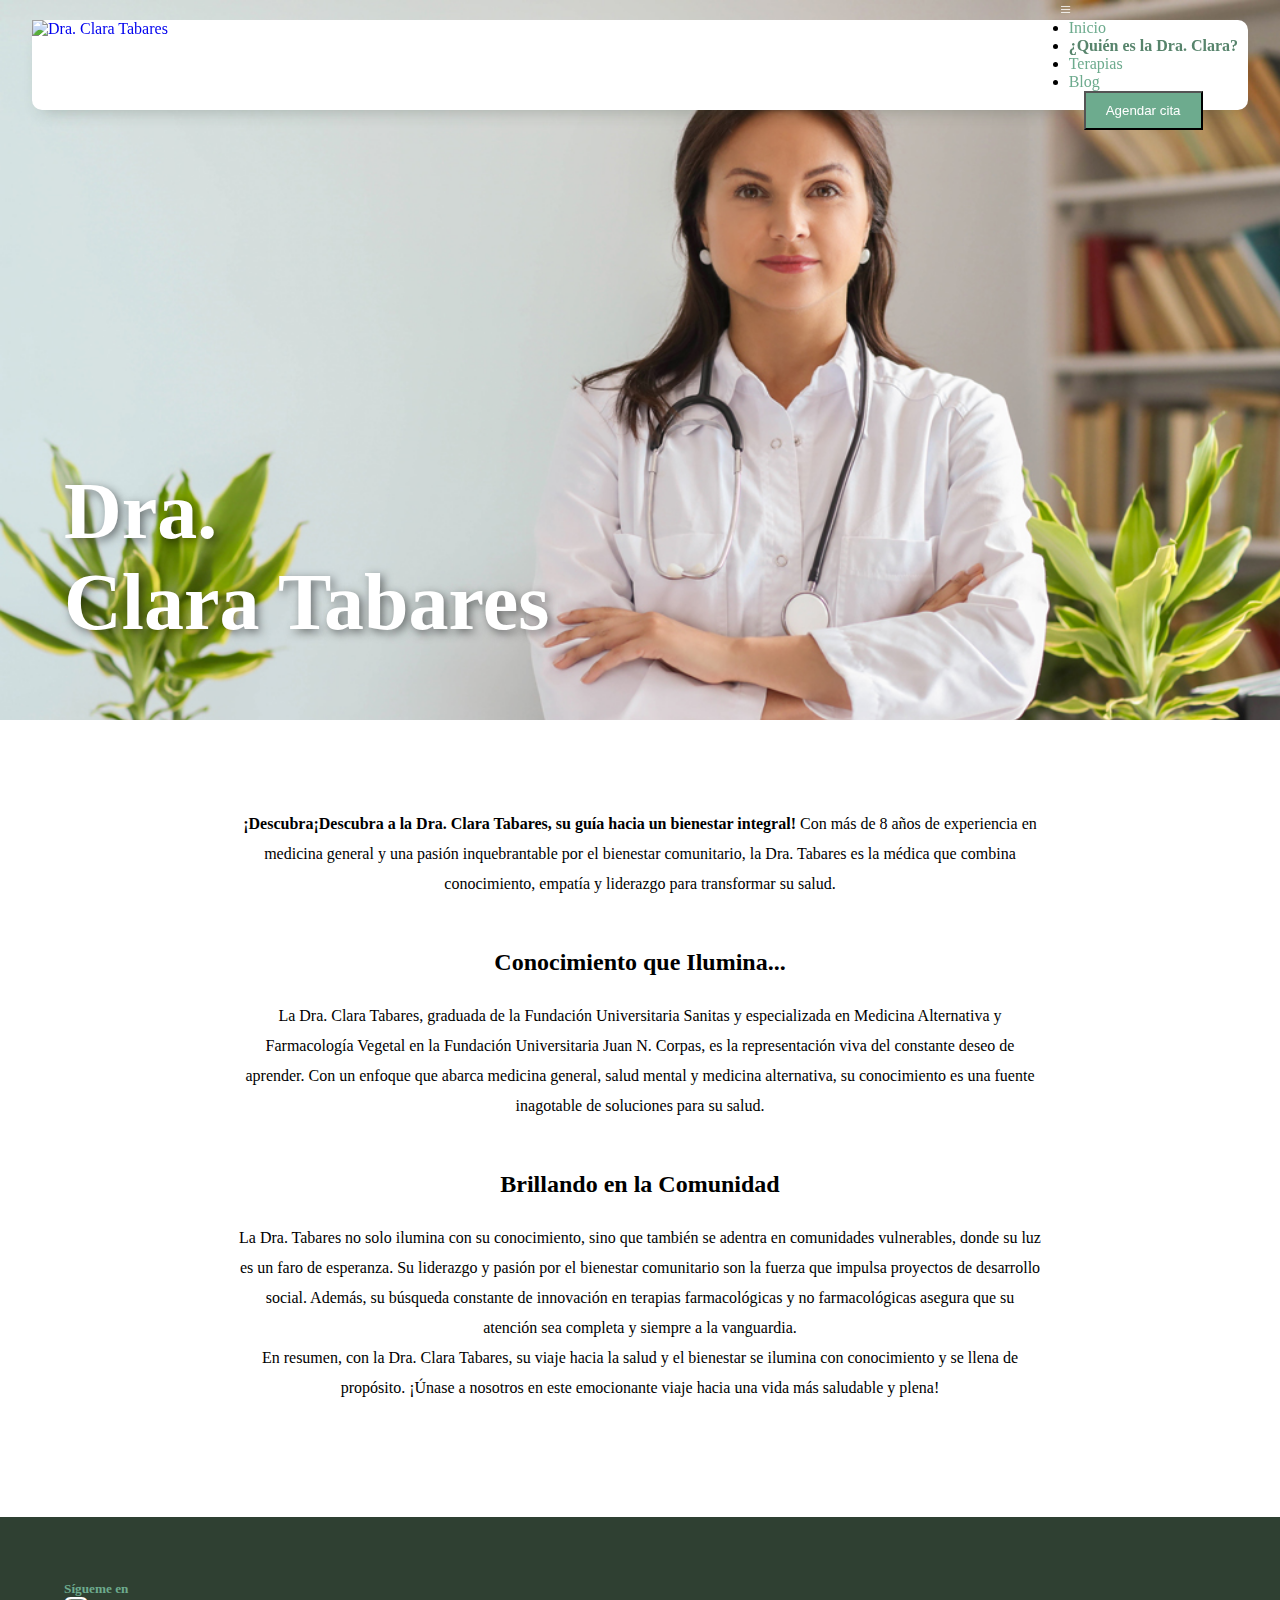
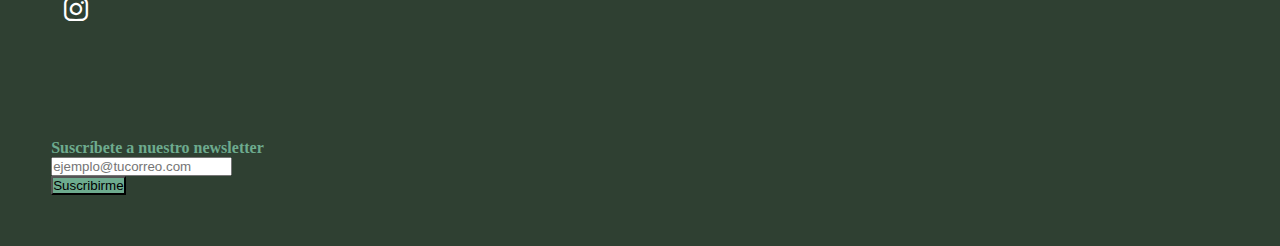
==== commit ad17af50: "ajustes BIO" ====
--- a/pages/bio.html
+++ b/pages/bio.html
@@ -13,6 +13,15 @@
         content="Medicina alternativa, terapias naturales, salud holística, herbología, acupuntura, aromaterapia, meditación, yoga, plantas medicinales, fitoterapia, remedios naturales, bienestar integral, terapias complementarias, terapias alternativas, tratamiento natural, medicina tradicional, curación natural, cuidado holístico">
 
     <link rel="shortcut icon" href="../ico/isotipo.ico" type="image/x-icon">
+
+    <!-- BS 4.6 inicia -->
+    <link rel="stylesheet" href="https://cdn.jsdelivr.net/npm/bootstrap@4.6.2/dist/css/bootstrap.min.css"
+        integrity="sha384-xOolHFLEh07PJGoPkLv1IbcEPTNtaed2xpHsD9ESMhqIYd0nLMwNLD69Npy4HI+N" crossorigin="anonymous">
+    <!-- BS 4.6 fin -->
+
+        <!-- íconos de BS -->
+        <link rel="stylesheet" href="https://cdn.jsdelivr.net/npm/bootstrap-icons@1.11.1/font/bootstrap-icons.css">
+        <!-- Fin íconos de BS -->
 
     <!-- AOS animation -->
     <link href="https://unpkg.com/aos@2.3.1/dist/aos.css" rel="stylesheet">
